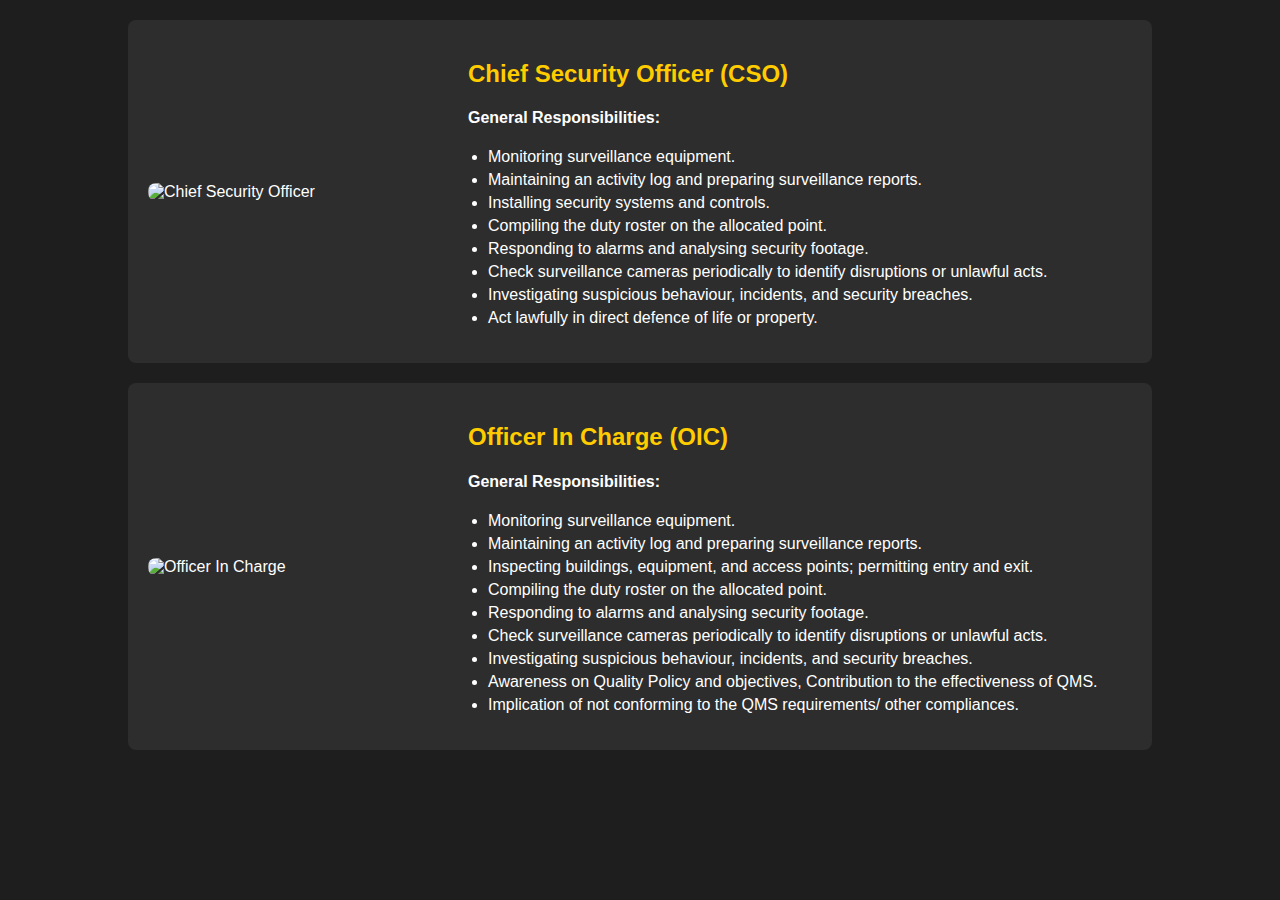
==== body.html @ bfab54bb "completed" ====
<!DOCTYPE html>
<html lang="en">
<head>
    <meta charset="UTF-8">
    <meta name="viewport" content="width=device-width, initial-scale=1.0">
    <link rel="stylesheet" href="body.css">
    <title>Security Officers</title>

</head>
<body>
    <div class="container">
        <div class="section">
            <img src="image1.jpg" alt="Chief Security Officer">
            <div>
                <h2>Chief Security Officer (CSO)</h2>
                <h4>General Responsibilities:</h4>
                <ul>
                    <li>Monitoring surveillance equipment.</li>
                    <li>Maintaining an activity log and preparing surveillance reports.</li>
                    <li>Installing security systems and controls.</li>
                    <li>Compiling the duty roster on the allocated point.</li>
                    <li>Responding to alarms and analysing security footage.</li>
                    <li>Check surveillance cameras periodically to identify disruptions or unlawful acts.</li>
                    <li>Investigating suspicious behaviour, incidents, and security breaches.</li>
                    <li>Act lawfully in direct defence of life or property.</li>
                </ul>
            </div>
        </div>
        <div class="section">
            <img src="image2.jpg" alt="Officer In Charge">
            <div>
                <h2>Officer In Charge (OIC)</h2>
                <h4>General Responsibilities:</h4>
                <ul>
                    <li>Monitoring surveillance equipment.</li>
                    <li>Maintaining an activity log and preparing surveillance reports.</li>
                    <li>Inspecting buildings, equipment, and access points; permitting entry and exit.</li>
                    <li>Compiling the duty roster on the allocated point.</li>
                    <li>Responding to alarms and analysing security footage.</li>
                    <li>Check surveillance cameras periodically to identify disruptions or unlawful acts.</li>
                    <li>Investigating suspicious behaviour, incidents, and security breaches.</li>
                    <li>Awareness on Quality Policy and objectives, Contribution to the effectiveness of QMS.</li>
                    <li>Implication of not conforming to the QMS requirements/ other compliances.</li>
                </ul>
            </div>
        </div>
    </div>
</body>
</html>
---- body.css ----
body {
    font-family: Arial, sans-serif;
    background-color: #1e1e1e;
    color: white;
    margin: 0;
    padding: 0;
}
.container {
    width: 80%;
    margin: auto;
    padding: 20px;
}
.section {
    display: flex;
    align-items: center;
    background: #2d2d2d;
    padding: 20px;
    border-radius: 8px;
    margin-bottom: 20px;
}
.section img {
    width: 300px;
    height: auto;
    border-radius: 8px;
    margin-right: 20px;
}
.section h2 {
    color: #ffcc00;
    margin-bottom: 10px;
}
.section ul {
    padding-left: 20px;
}
.section ul li {
    margin-bottom: 5px;
}
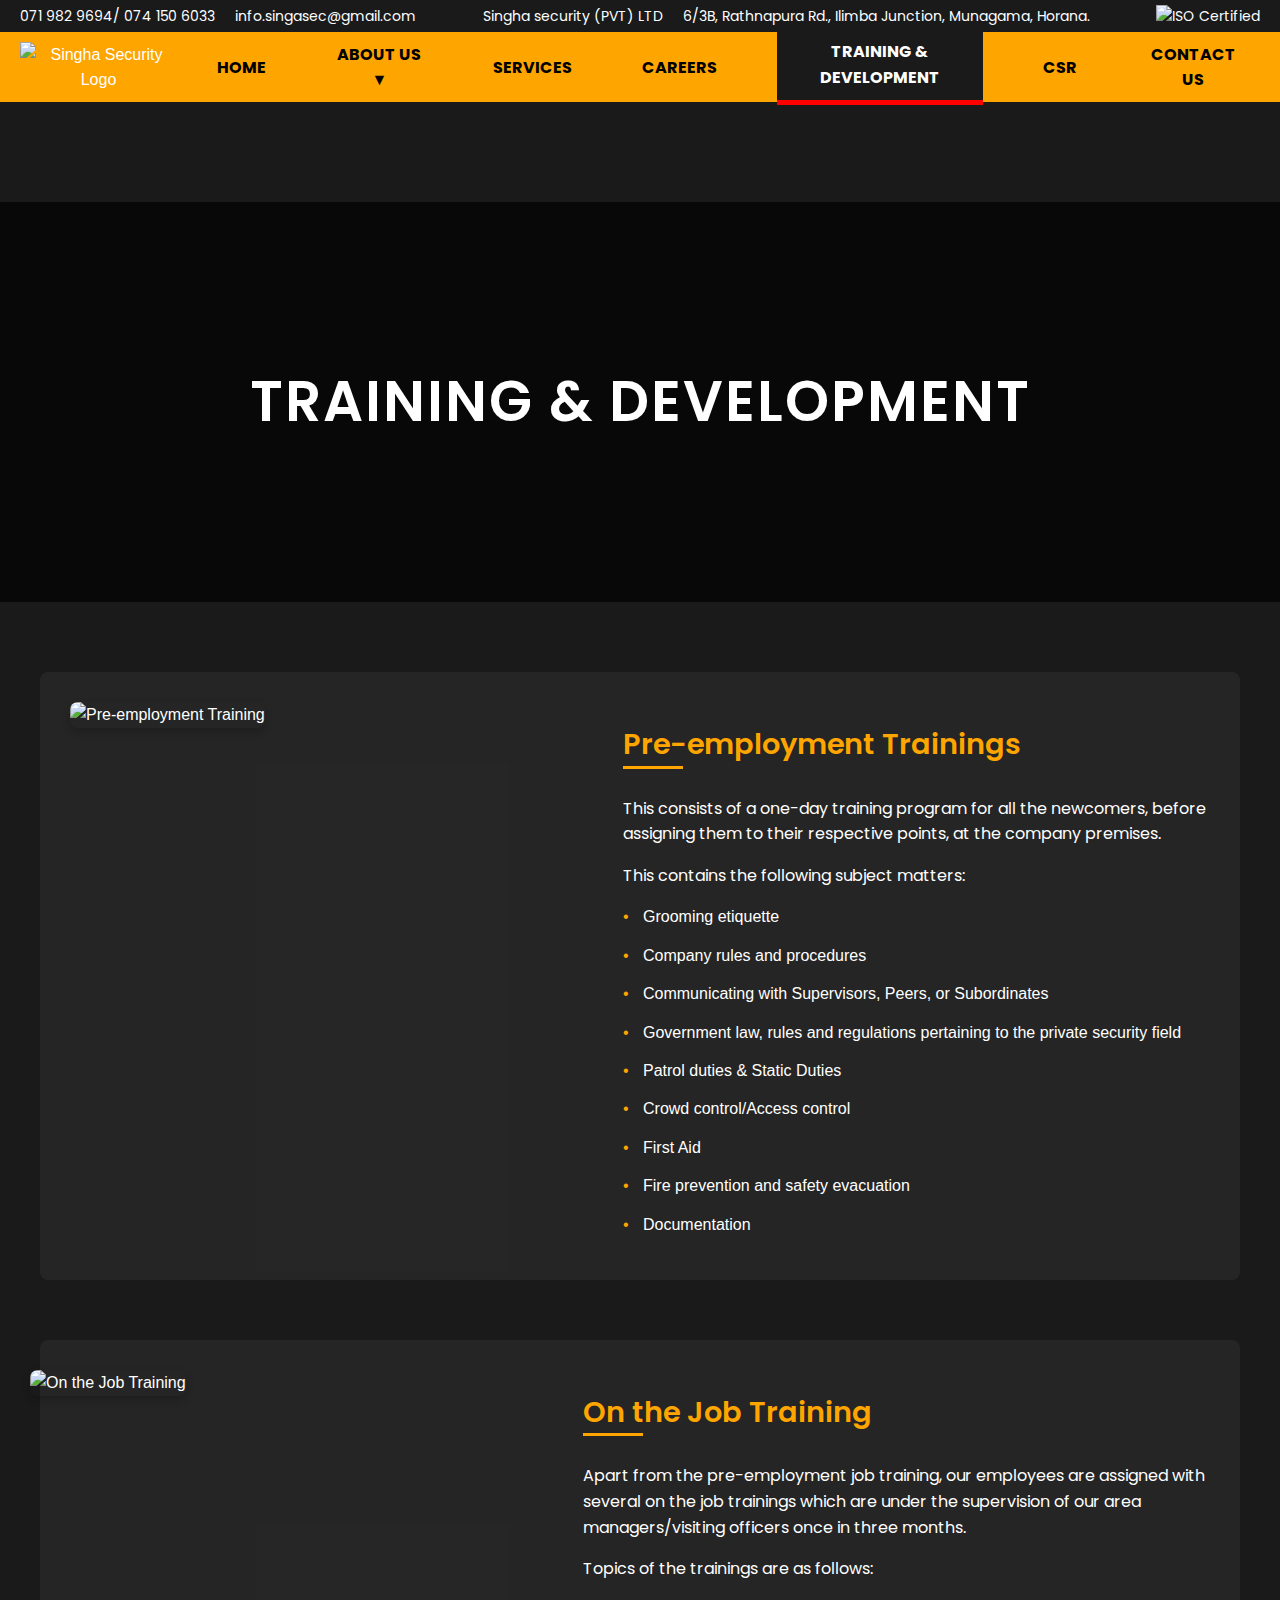
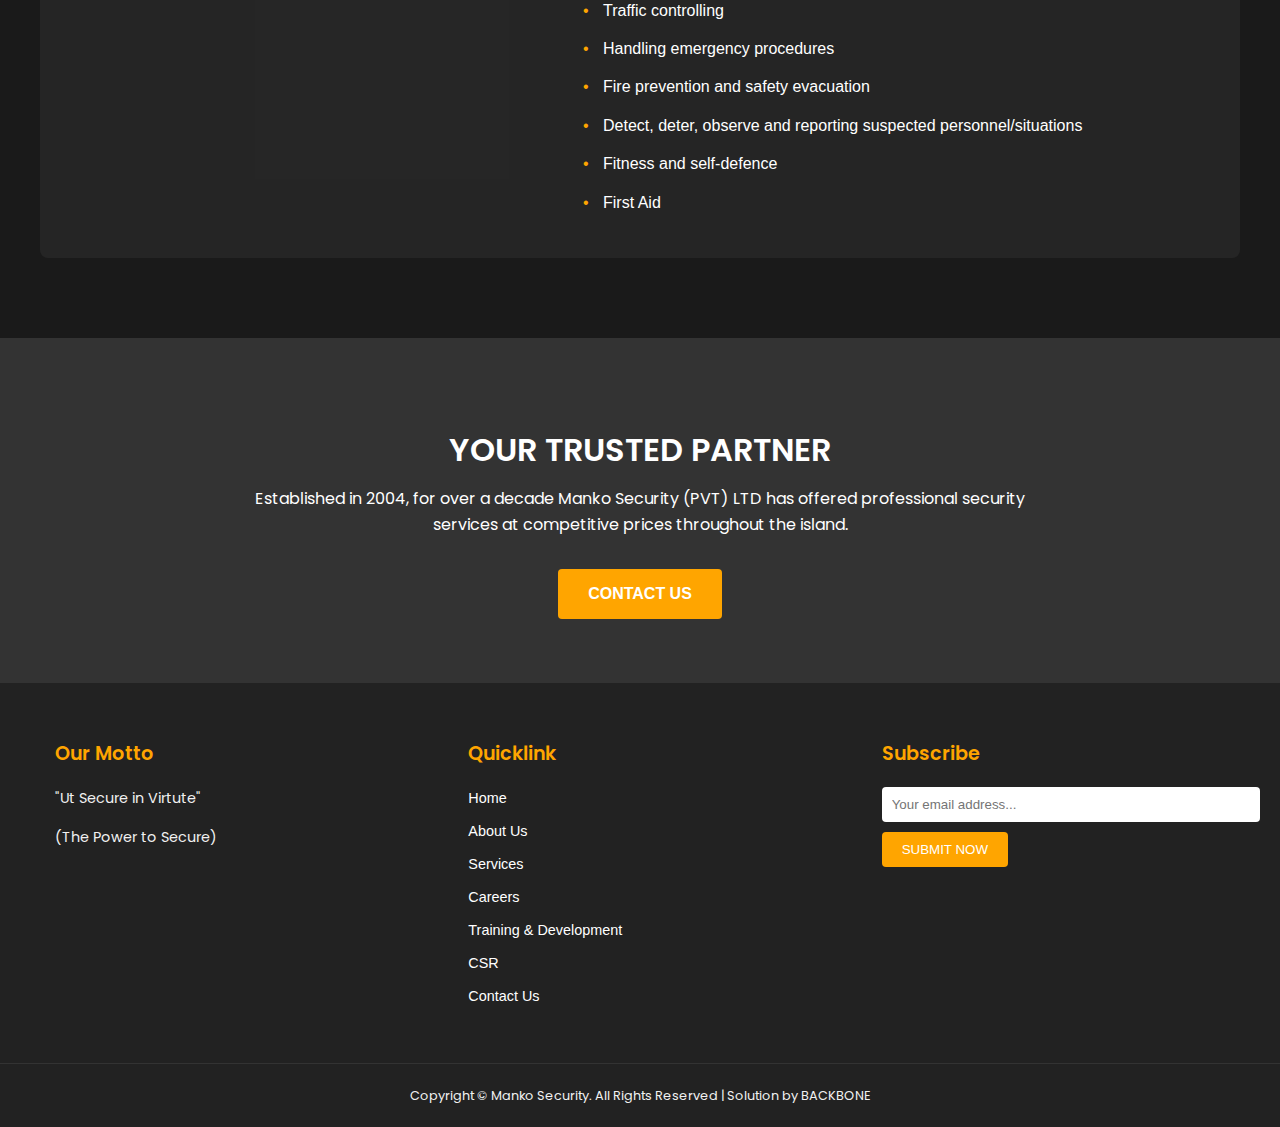
==== commit 9c47ecb5: "updated" ====
--- a/body.html
+++ b/body.html
@@ -3,47 +3,128 @@
 <head>
     <meta charset="UTF-8">
     <meta name="viewport" content="width=device-width, initial-scale=1.0">
+    <title>Training & Development | Manko Security</title>
+    <link rel="stylesheet" href="./CSS/main.min.css">
     <link rel="stylesheet" href="body.css">
-    <title>Security Officers</title>
-
+    <link rel="stylesheet" href="navbar.css">
+    <link rel="stylesheet" href="https://cdnjs.cloudflare.com/ajax/libs/font-awesome/5.15.4/css/all.min.css">
 </head>
 <body>
-    <div class="container">
-        <div class="section">
-            <img src="image1.jpg" alt="Chief Security Officer">
-            <div>
-                <h2>Chief Security Officer (CSO)</h2>
-                <h4>General Responsibilities:</h4>
+    <div class="top-bar">
+        <div class="contact-info">
+            <span>071 982 9694/ 074 150 6033</span>
+            <span>info.singasec@gmail.com</span>
+        </div>
+        <div class="company-info">
+            <span>Singha security (PVT) LTD</span>
+            <span>6/3B, Rathnapura Rd., Ilimba Junction, Munagama, Horana.</span>
+        </div>
+        <div class="iso-badge">
+            <img src="assets/images/iso-certified.png" alt="ISO Certified">
+        </div>
+    </div>
+
+    <nav class="main-nav">
+        <div class="logo">
+            <img src="assets/images/company-logo.png" alt="Singha Security Logo">
+        </div>
+        <div class="nav-links">
+            <a href="index.html" class="nav-item">HOME</a>
+            <a href="aboutus.html" class="nav-item">ABOUT US ▼</a>
+            <a href="#" class="nav-item">SERVICES</a>
+            <a href="body2.html" class="nav-item">CAREERS</a>
+            <a href="body.html" class="nav-item active">TRAINING & DEVELOPMENT</a>
+            <a href="#" class="nav-item">CSR</a>
+            <a href="contactus.html" class="nav-item">CONTACT US</a>
+        </div>
+    </nav>
+
+    <main>
+        <section class="hero-section">
+            <h1>TRAINING & DEVELOPMENT</h1>
+        </section>
+
+        <div class="training-section">
+            <div class="training-block pre-employment">
+                <div class="training-image">
+                    <img src="assets/images/pre-employment-training.jpg" alt="Pre-employment Training">
+                </div>
+                <div class="training-content">
+                    <h2>Pre-employment Trainings</h2>
+                    <p>This consists of a one-day training program for all the newcomers, before assigning them to their respective points, at the company premises.</p>
+                    <p>This contains the following subject matters:</p>
+                    <ul>
+                        <li>Grooming etiquette</li>
+                        <li>Company rules and procedures</li>
+                        <li>Communicating with Supervisors, Peers, or Subordinates</li>
+                        <li>Government law, rules and regulations pertaining to the private security field</li>
+                        <li>Patrol duties & Static Duties</li>
+                        <li>Crowd control/Access control</li>
+                        <li>First Aid</li>
+                        <li>Fire prevention and safety evacuation</li>
+                        <li>Documentation</li>
+                    </ul>
+                </div>
+            </div>
+
+            <div class="training-block on-job">
+                <div class="training-content">
+                    <h2>On the Job Training</h2>
+                    <p>Apart from the pre-employment job training, our employees are assigned with several on the job trainings which are under the supervision of our area managers/visiting officers once in three months.</p>
+                    <p>Topics of the trainings are as follows:</p>
+                    <ul>
+                        <li>Traffic controlling</li>
+                        <li>Handling emergency procedures</li>
+                        <li>Fire prevention and safety evacuation</li>
+                        <li>Detect, deter, observe and reporting suspected personnel/situations</li>
+                        <li>Fitness and self-defence</li>
+                        <li>First Aid</li>
+                </ul>
+                </div>
+                <div class="training-image">
+                    <img src="assets/images/on-job-training.jpg" alt="On the Job Training">
+                </div>
+            </div>
+        </div>
+
+        <!-- Trusted Partner Section -->
+        <div class="trusted-partner">
+            <h2>YOUR TRUSTED PARTNER</h2>
+            <p>Established in 2004, for over a decade Manko Security (PVT) LTD has offered professional security services at competitive prices throughout the island.</p>
+            <a href="contactus.html" class="contact-btn">CONTACT US</a>
+        </div>
+    </main>
+
+    <footer class="footer">
+        <div class="footer-container">
+            <div class="footer-column">
+                <h3>Our Motto</h3>
+                <p>"Ut Secure in Virtute"</p>
+                <p>(The Power to Secure)</p>
+            </div>
+            <div class="footer-column">
+                <h3>Quicklink</h3>
                 <ul>
-                    <li>Monitoring surveillance equipment.</li>
-                    <li>Maintaining an activity log and preparing surveillance reports.</li>
-                    <li>Installing security systems and controls.</li>
-                    <li>Compiling the duty roster on the allocated point.</li>
-                    <li>Responding to alarms and analysing security footage.</li>
-                    <li>Check surveillance cameras periodically to identify disruptions or unlawful acts.</li>
-                    <li>Investigating suspicious behaviour, incidents, and security breaches.</li>
-                    <li>Act lawfully in direct defence of life or property.</li>
+                    <li><a href="index.html">Home</a></li>
+                    <li><a href="aboutus.html">About Us</a></li>
+                    <li><a href="#">Services</a></li>
+                    <li><a href="body2.html">Careers</a></li>
+                    <li><a href="body.html">Training & Development</a></li>
+                    <li><a href="#">CSR</a></li>
+                    <li><a href="contactus.html">Contact Us</a></li>
                 </ul>
             </div>
-        </div>
-        <div class="section">
-            <img src="image2.jpg" alt="Officer In Charge">
-            <div>
-                <h2>Officer In Charge (OIC)</h2>
-                <h4>General Responsibilities:</h4>
-                <ul>
-                    <li>Monitoring surveillance equipment.</li>
-                    <li>Maintaining an activity log and preparing surveillance reports.</li>
-                    <li>Inspecting buildings, equipment, and access points; permitting entry and exit.</li>
-                    <li>Compiling the duty roster on the allocated point.</li>
-                    <li>Responding to alarms and analysing security footage.</li>
-                    <li>Check surveillance cameras periodically to identify disruptions or unlawful acts.</li>
-                    <li>Investigating suspicious behaviour, incidents, and security breaches.</li>
-                    <li>Awareness on Quality Policy and objectives, Contribution to the effectiveness of QMS.</li>
-                    <li>Implication of not conforming to the QMS requirements/ other compliances.</li>
-                </ul>
+            <div class="footer-column">
+                <h3>Subscribe</h3>
+                <form class="subscribe-form">
+                    <input type="email" placeholder="Your email address...">
+                    <button type="submit">SUBMIT NOW</button>
+                </form>
             </div>
         </div>
+        <div class="footer-bottom">
+            <p>Copyright © Manko Security. All Rights Reserved | Solution by BACKBONE</p>
     </div>
+    </footer>
 </body>
 </html>--- a/CSS/main.min.css
+++ b/CSS/main.min.css
@@ -0,0 +1,468 @@
+@import url('https://fonts.googleapis.com/css2?family=Poppins:ital,wght@0,100;0,200;0,300;0,400;0,500;0,600;0,700;0,800;0,900;1,100;1,200;1,300;1,400;1,500;1,600;1,700;1,800;1,900&family=Roboto+Mono:ital,wght@0,100..700;1,100..700&family=Roboto:wght@400;500;900&display=swap');
+@import url('https://fonts.googleapis.com/css2?family=Markazi+Text:wght@400..700&display=swap');
+@import url('https://fonts.googleapis.com/css2?family=Teko:wght@300..700&display=swap');
+@import url('https://fonts.googleapis.com/css2?family=Black+Ops+One&display=swap');
+
+:root {
+    --font-color-1: #F1F0E8;
+    --font-color-2: #1A1A1D;
+    --font-color-3: #555454;
+    --font-color-4: #FAB12F;
+    --font-hover-color: #0A3981;
+    --bg-color-1: #536493;
+    --font-size-small: 1rem;
+    --font-size-medium: 1.2rem;
+    --font-size-large: 1.5rem;
+    --font-size-extra-large: 3rem;
+    --font-style: "Roboto", sans-serif;
+    --font-weight-normal: 400;
+    --font-weight-medium: 700;
+    --font-weight-large: 900;
+    --primery-color: #fd562a;
+    --secondary-color: rgba(255, 255, 255, .4);
+    --num-logo: 17;
+}
+
+.roboto-regular {
+    font-family: "Roboto", sans-serif;
+    font-weight: 400;
+    font-style: normal;
+}
+
+.roboto-medium {
+    font-family: "Roboto", sans-serif;
+    font-weight: var(--font-weight-large);
+    font-style: normal;
+}
+
+.roboto-black {
+    font-family: "Roboto", sans-serif;
+    font-weight: 900;
+    font-style: normal;
+}
+
+body {
+    margin: 0;
+    padding: 0;
+    font-family: 'Poppins', sans-serif;
+    line-height: 1.6;
+    height: 200vh;
+    box-sizing: border-box;
+    background-image: url('../assets/images/BG4\ COM.webp');
+    background-size: cover;
+    background-position: center;
+    background-repeat: no-repeat;
+    background-attachment: fixed;
+    color: #fff;
+}
+
+h1, h2, h3, h4, h5, h6 {
+    font-family: 'Poppins', sans-serif;
+    font-weight: 600;
+    line-height: 1.3;
+}
+
+p {
+    font-family: 'Poppins', sans-serif;
+    font-weight: 400;
+    line-height: 1.8;
+    margin-bottom: 1rem;
+}
+
+.highlight {
+    color: #ffa500;
+    font-weight: 600;
+}
+
+.section-content h1 {
+    font-size: 2.5rem;
+    margin-bottom: 1.5rem;
+    font-weight: 700;
+}
+
+.section-content h4 {
+    font-size: 1.2rem;
+    color: #ffa500;
+    margin-bottom: 1rem;
+    text-transform: uppercase;
+    letter-spacing: 1px;
+}
+
+.section-content p {
+    font-size: 1.1rem;
+    color: #333;
+    margin-bottom: 1.5rem;
+}
+
+.top-bar {
+    font-family: 'Poppins', sans-serif;
+    font-weight: 400;
+}
+
+.nav-links {
+    font-family: 'Poppins', sans-serif;
+    font-weight: 500;
+}
+
+main {
+    padding-top: 100px;
+}
+
+header {
+    position: fixed;
+    height: 80px;
+    top: 0;
+    left: 0;
+    width: 100%;
+    display: flex;
+    align-items: center;
+    justify-content: space-between;
+    padding: 10px 0;
+    background-color: rgb(39, 37, 37);
+    box-shadow: 0 4px 10px rgba(0, 0, 0, 0.2);
+    z-index: 1000;
+}
+
+header .logo {
+    margin-left: 10px;
+    flex: 1;
+}
+
+header .logo-img img {
+    margin-top: 1.5rem;
+    width: 70px;
+    height: 90px;
+    position: absolute;
+}
+
+header .logo h2 {
+    margin-left: 120px;
+    font-family: 'Teko', serif;
+    font-size: 3rem;
+    font-weight: 200;
+    display: inline-block;
+}
+
+header .quick-link-container {
+    flex: 1;
+}
+
+nav {
+    flex: 2;
+    text-align: center;
+}
+
+nav a {
+    color: rgb(255, 253, 253);
+    text-decoration: none;
+    font-size: var(--font-size-large);
+    font-weight: bold;
+    margin: 0 10px;
+}
+
+nav a:hover {
+    color: red;
+}
+
+nav a.active {
+    border-bottom: 5px solid red;
+    pointer-events: none;
+}
+
+.menu-container {
+    display: none;
+    margin-right: 5%;
+    position: relative;
+    overflow-y: visible;
+}
+
+.bar {
+    height: 5px;
+    width: 40px;
+    margin-bottom: 10px;
+    background-color: white;
+    transition: all 0.3s ease-in-out;
+}
+
+#menu-icon {
+    width: 60px;
+    height: 60px;
+    background-color: #3E3636;
+    border-radius: 10px;
+    display: flex;
+    flex-direction: column;
+    justify-content: center;
+    align-items: center;
+    padding-top: 10px;
+    overflow-x: hidden;
+}
+
+#menu-icon.animate .bar-1 {
+    transform: translateY(300%) rotate(45deg);
+}
+
+#menu-icon.animate .bar-3 {
+    transform: translateY(-300%) rotate(-45deg);
+}
+
+#menu-icon.animate .bar-2 {
+    transform: translateX(-150%);
+}
+
+.dropdown-menu {
+    position: absolute;
+    background-color: #171717;
+    padding: 10px 15px;
+    width: 250px;
+    top: 150%;
+    left: -380%;
+    box-shadow: 1px 1px 20px 10px rgba(255, 255, 255, 0.202);
+    transition: all 0.3s ease-in-out;
+    border-radius: 5px;
+    z-index: 10000;
+}
+
+.dropdown-menu a {
+    display: flex;
+    padding: 5px 8px;
+    justify-content: start;
+    align-items: center;
+    margin-top: 10px;
+    font-size: var(--font-size-large);
+    font-weight: var(--font-weight-medium);
+    color: var(--font-color-1);
+    text-decoration: none;
+}
+
+.dropdown-menu a img {
+    margin-right: 10px;
+}
+
+.dropdown-menu a:hover {
+    color: var(--font-hover-color);
+}
+
+.dropdown-menu.hidden {
+    display: none;
+}
+
+/* From Uiverse.io by kleenpulse */
+/*Copyright - 2025 kleenpulse (Liquid) */
+
+.quick-link-container {
+    display: flex;
+    justify-content: space-evenly;
+    margin-right: 1rem;
+}
+
+.quick-link-container .btn {
+    --border-color: linear-gradient(-45deg, #ffae00, #7e03aa, #00fffb);
+    --border-width: 0.125em;
+    --curve-size: 0.5em;
+    --blur: 30px;
+    --bg: #080312;
+    --color: #afffff;
+    color: var(--color);
+    cursor: pointer;
+    /* use position: relative; so that BG is only for .btn */
+    position: relative;
+    isolation: isolate;
+    display: inline-grid;
+    place-content: center;
+    padding: 0.5em 1.5em;
+    font-size: 18px;
+    font-weight: bold;
+    border: 0;
+    box-shadow: 10px 10px 20px rgba(0, 0, 0, 0.6);
+    clip-path: polygon(
+            /* Top-left */
+            0% var(--curve-size),
+            var(--curve-size) 0,
+            /* top-right */
+            100% 0,
+            100% calc(100% - var(--curve-size)),
+            /* bottom-right 1 */
+            calc(100% - var(--curve-size)) 100%,
+            /* bottom-right 2 */
+            0 100%);
+    transition: color 250ms;
+}
+
+.quick-link-container .btn::after,
+.quick-link-container .btn::before {
+    content: "";
+    position: absolute;
+    inset: 0;
+}
+
+.quick-link-container .btn::before {
+    background: var(--border-color);
+    background-size: 300% 300%;
+    animation: move-bg7234 5s ease infinite;
+    z-index: -2;
+}
+
+@keyframes move-bg7234 {
+    0% {
+        background-position: 31% 0%;
+    }
+
+    50% {
+        background-position: 70% 100%;
+    }
+
+    100% {
+        background-position: 31% 0%;
+    }
+}
+
+.quick-link-container .btn::after {
+    background: var(--bg);
+    z-index: -1;
+    clip-path: polygon(
+            /* Top-left */
+            var(--border-width) calc(var(--curve-size) + var(--border-width) * 0.5),
+            calc(var(--curve-size) + var(--border-width) * 0.5) var(--border-width),
+            /* top-right */
+            calc(100% - var(--border-width)) var(--border-width),
+            calc(100% - var(--border-width)) calc(100% - calc(var(--curve-size) + var(--border-width) * 0.5)),
+            /* bottom-right 1 */
+            calc(100% - calc(var(--curve-size) + var(--border-width) * 0.5)) calc(100% - var(--border-width)),
+            /* bottom-right 2 */
+            var(--border-width) calc(100% - var(--border-width)));
+    transition: clip-path 500ms;
+}
+
+.quick-link-container .btn:where(:hover, :focus)::after {
+    clip-path: polygon(
+            /* Top-left */
+            calc(100% - var(--border-width)) calc(100% - calc(var(--curve-size) + var(--border-width) * 0.5)),
+            calc(100% - var(--border-width)) var(--border-width),
+            /* top-right */
+            calc(100% - var(--border-width)) var(--border-width),
+            calc(100% - var(--border-width)) calc(100% - calc(var(--curve-size) + var(--border-width) * 0.5)),
+            /* bottom-right 1 */
+            calc(100% - calc(var(--curve-size) + var(--border-width) * 0.5)) calc(100% - var(--border-width)),
+            /* bottom-right 2 */
+            calc(100% - calc(var(--curve-size) + var(--border-width) * 0.5)) calc(100% - var(--border-width)));
+    transition: 200ms;
+}
+
+.quick-link-container .btn:where(:hover, :focus) {
+    color: #fff;
+}
+
+
+.footer {
+    background-color: #1a1a1a;
+    color: #f1f1f1;
+    padding: 40px 20px;
+    font-family: Arial, sans-serif;
+}
+
+.footer-container {
+    display: flex;
+    flex-wrap: wrap;
+    justify-content: space-between;
+    max-width: 1200px;
+    margin: 0 auto;
+}
+
+.footer-column {
+    flex: 1;
+    min-width: 250px;
+    margin: 0 15px;
+}
+
+.footer-column h3 {
+    font-size: 1.2rem;
+    margin-bottom: 15px;
+    color: #ffffff;
+}
+
+.footer-column p,
+.footer-column ul {
+    font-size: 0.9rem;
+    line-height: 1.6;
+}
+
+.footer-column ul {
+    list-style: none;
+    padding: 0;
+}
+
+.footer-column ul li {
+    margin-bottom: 10px;
+}
+
+.footer-column ul li a {
+    color: #f1f1f1;
+    text-decoration: none;
+    transition: color 0.3s;
+}
+
+.footer-column ul li a:hover {
+    color: #00bcd4;
+}
+
+.social-icons a {
+    display: inline-block;
+    margin: 0 8px;
+    color: #f1f1f1;
+    font-size: 1.2rem;
+    transition: color 0.3s;
+}
+
+.social-icons a:hover {
+    color: #00bcd4;
+}
+
+.footer-bottom {
+    text-align: center;
+    margin-top: 20px;
+    font-size: 0.8rem;
+    border-top: 1px solid #333;
+    padding-top: 15px;
+}
+
+.footer-bottom p {
+    margin: 0;
+}
+
+@media (max-width: 1024px) {
+
+    .nav-link-container,
+    .quick-link-container {
+        display: none;
+    }
+
+    .menu-container {
+        display: block;
+    }
+
+    header .logo h2 {
+        margin-left: 10%;
+    }
+}
+
+@media (max-width: 768px) {
+    header .logo h2 {
+        font-size: 2rem;
+        margin-left: 25%;
+    }
+
+    header .logo-img img {
+        top: 0;
+        left: 0;
+        transform: translate(10%, -18%);
+    }
+
+    .menu-container {
+        display: block;
+    }
+
+    .nav-link-container,
+    .quick-link-container {
+        display: none;
+    }
+}--- a/body.css
+++ b/body.css
@@ -1,36 +1,254 @@
+/* Training & Development Page Styles */
 body {
-    font-family: Arial, sans-serif;
-    background-color: #1e1e1e;
-    color: white;
     margin: 0;
     padding: 0;
-}
-.container {
-    width: 80%;
-    margin: auto;
+    font-family: Arial, sans-serif;
+    background-color: #1a1a1a;
+    color: #fff;
+}
+
+.page-title {
+    display: none;
+}
+
+/* Hero Section */
+.hero-section {
+    position: relative;
+    height: 400px;
+    width: 100%;
+    background: linear-gradient(rgba(0, 0, 0, 0.7), rgba(0, 0, 0, 0.7)), url('assets/images/training-bg.jpg');
+    background-size: cover;
+    background-position: center;
+    background-repeat: no-repeat;
+    display: flex;
+    justify-content: center;
+    align-items: center;
+    margin-bottom: 50px;
+}
+
+.hero-section h1 {
+    color: #fff;
+    font-size: 3.5rem;
+    text-transform: uppercase;
+    letter-spacing: 2px;
+    text-align: center;
+    position: relative;
+    z-index: 1;
+}
+
+/* Training Section */
+.training-section {
+    max-width: 1200px;
+    margin: 0 auto;
     padding: 20px;
 }
-.section {
+
+.training-block {
     display: flex;
-    align-items: center;
-    background: #2d2d2d;
-    padding: 20px;
+    gap: 40px;
+    margin-bottom: 60px;
+    background-color: rgba(255, 255, 255, 0.05);
+    padding: 30px;
     border-radius: 8px;
-    margin-bottom: 20px;
-}
-.section img {
-    width: 300px;
+}
+
+.training-block:nth-child(even) {
+    flex-direction: row-reverse;
+}
+
+.training-image {
+    flex: 0 0 45%;
+}
+
+.training-image img {
+    width: 100%;
     height: auto;
     border-radius: 8px;
-    margin-right: 20px;
-}
-.section h2 {
-    color: #ffcc00;
+    box-shadow: 0 4px 8px rgba(0, 0, 0, 0.2);
+}
+
+.training-content {
+    flex: 0 0 55%;
+}
+
+.training-content h2 {
+    color: #ffa500;
+    font-size: 1.8rem;
+    margin-bottom: 1rem;
+    position: relative;
+    display: inline-block;
+}
+
+.training-content h2::after {
+    content: '';
+    position: absolute;
+    bottom: -5px;
+    left: 0;
+    width: 60px;
+    height: 3px;
+    background-color: #ffa500;
+}
+
+.training-content p {
+    color: #fff;
+    line-height: 1.6;
+    margin-bottom: 1rem;
+}
+
+.training-content ul {
+    list-style-type: none;
+    padding: 0;
+    margin: 0;
+}
+
+.training-content ul li {
+    color: #fff;
+    margin-bottom: 0.8rem;
+    padding-left: 20px;
+    position: relative;
+    line-height: 1.6;
+}
+
+.training-content ul li::before {
+    content: '•';
+    color: #ffa500;
+    position: absolute;
+    left: 0;
+}
+
+/* Trusted Partner Section */
+.trusted-partner {
+    text-align: center;
+    padding: 4rem 0;
+    background-color: #333;
+}
+
+.trusted-partner h2 {
+    font-size: 2rem;
+    color: #fff;
+    margin-bottom: 1rem;
+}
+
+.trusted-partner p {
+    max-width: 800px;
+    margin: 0 auto 2rem;
+    color: #fff;
+    line-height: 1.6;
+}
+
+.contact-btn {
+    display: inline-block;
+    background-color: #ffa500;
+    color: #fff;
+    padding: 12px 30px;
+    text-decoration: none;
+    border-radius: 4px;
+    font-weight: bold;
+    transition: background-color 0.3s;
+}
+
+.contact-btn:hover {
+    background-color: #ff8c00;
+}
+
+/* Footer Styles */
+.footer {
+    background-color: #222;
+    padding: 40px 0 20px;
+}
+
+.footer-container {
+    max-width: 1200px;
+    margin: 0 auto;
+    display: flex;
+    justify-content: space-between;
+    padding: 0 20px;
+}
+
+.footer-column {
+    flex: 1;
+    margin-right: 40px;
+}
+
+.footer-column:last-child {
+    margin-right: 0;
+}
+
+.footer-column h3 {
+    color: #ffa500;
+    margin-bottom: 20px;
+    font-size: 1.2rem;
+}
+
+.footer-column ul {
+    list-style: none;
+    padding: 0;
+}
+
+.footer-column ul li {
     margin-bottom: 10px;
 }
-.section ul {
-    padding-left: 20px;
-}
-.section ul li {
-    margin-bottom: 5px;
+
+.footer-column ul li a {
+    color: #fff;
+    text-decoration: none;
+    transition: color 0.3s;
+}
+
+.footer-column ul li a:hover {
+    color: #ffa500;
+}
+
+.subscribe-form input {
+    width: 100%;
+    padding: 10px;
+    margin-bottom: 10px;
+    border: none;
+    border-radius: 4px;
+}
+
+.subscribe-form button {
+    background-color: #ffa500;
+    color: #fff;
+    border: none;
+    padding: 10px 20px;
+    border-radius: 4px;
+    cursor: pointer;
+    transition: background-color 0.3s;
+}
+
+.subscribe-form button:hover {
+    background-color: #ff8c00;
+}
+
+.footer-bottom {
+    text-align: center;
+    margin-top: 40px;
+    padding-top: 20px;
+    border-top: 1px solid #333;
+}
+
+/* Responsive Design */
+@media (max-width: 768px) {
+    .training-block {
+        flex-direction: column !important;
+    }
+
+    .training-image,
+    .training-content {
+        flex: 0 0 100%;
+    }
+
+    .footer-container {
+        flex-direction: column;
+    }
+
+    .footer-column {
+        margin-right: 0;
+        margin-bottom: 30px;
+    }
+
+    .page-title {
+        font-size: 2rem;
+    }
 }--- a/navbar.css
+++ b/navbar.css
@@ -0,0 +1,100 @@
+/* General Styles */
+body {
+    font-family: Arial, sans-serif;
+    margin: 0;
+    padding: 0;
+}
+
+.navbar {
+    background-color: #1c1c1c;
+    color: white;
+}
+
+/* Top Bar */
+.top-bar {
+    background-color: #1a1a1a;
+    color: white;
+    padding: 5px 20px;
+    display: flex;
+    justify-content: space-between;
+    align-items: center;
+    font-size: 14px;
+}
+
+.contact-info, .company-info {
+    display: flex;
+    gap: 20px;
+}
+
+.iso-badge img {
+    height: 30px;
+    width: auto;
+}
+
+/* Bottom Navbar */
+.main-nav {
+    background-color: #ffa500;
+    display: flex;
+    align-items: center;
+    padding: 0 20px;
+    height: 70px;
+}
+
+.logo img {
+    height: 50px;
+    width: auto;
+    margin-right: 20px;
+}
+
+.nav-links {
+    display: flex;
+    gap: 30px;
+    align-items: center;
+    height: 100%;
+}
+
+.nav-item {
+    color: black;
+    text-decoration: none;
+    font-weight: bold;
+    font-size: 16px;
+    height: 100%;
+    display: flex;
+    align-items: center;
+    padding: 0 10px;
+    transition: background-color 0.3s;
+}
+
+.nav-item:hover, .nav-item.active {
+    background-color: #1a1a1a;
+    color: white;
+}
+
+/* Responsive Design */
+@media (max-width: 1200px) {
+    .top-bar {
+        flex-direction: column;
+        text-align: center;
+        padding: 10px;
+    }
+    
+    .contact-info, .company-info {
+        flex-direction: column;
+        gap: 5px;
+    }
+    
+    .main-nav {
+        flex-direction: column;
+        height: auto;
+        padding: 10px;
+    }
+    
+    .nav-links {
+        flex-wrap: wrap;
+        justify-content: center;
+    }
+    
+    .nav-item {
+        padding: 10px;
+    }
+}
